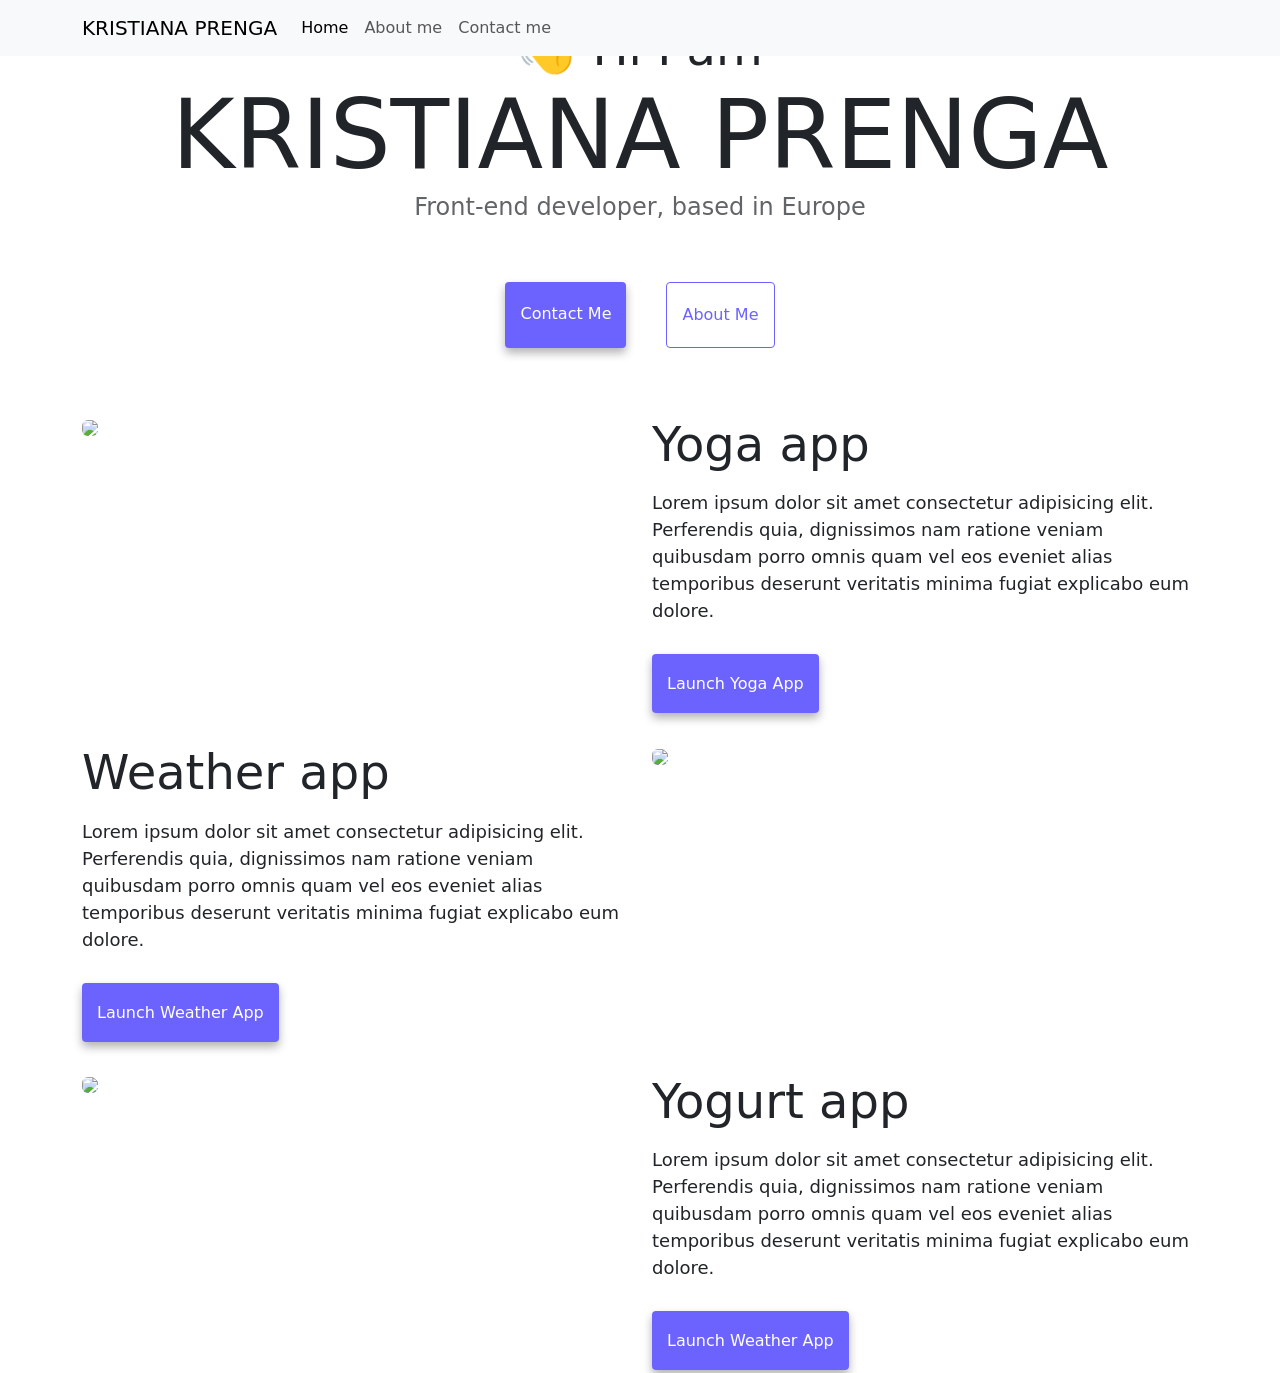
==== index.html @ 47cd1f6c "Create index und style" ====
<!DOCTYPE html>
<html lang="en">
  <head>
    <meta charset="UTF-8" />
    <meta http-equiv="X-UA-Compatible" content="IE=edge" />
    <meta name="viewport" content="width=device-width, initial-scale=1.0" />
    <title>KRISTIANA PRENGA</title>
    <link
      href="https://cdn.jsdelivr.net/npm/bootstrap@5.0.0-beta2/dist/css/bootstrap.min.css"
      rel="stylesheet"
      integrity="sha384-BmbxuPwQa2lc/FVzBcNJ7UAyJxM6wuqIj61tLrc4wSX0szH/Ev+nYRRuWlolflfl"
      crossorigin="anonymous"
    />
    <script
      src="https://cdn.jsdelivr.net/npm/bootstrap@5.0.0-beta2/dist/js/bootstrap.bundle.min.js"
      integrity="sha384-b5kHyXgcpbZJO/tY9Ul7kGkf1S0CWuKcCD38l8YkeH8z8QjE0GmW1gYU5S9FOnJ0"
      crossorigin="anonymous"
    ></script>
    <link rel="stylesheet" href="style.css" />
  </head>
  <body>
    <nav class="navbar navbar-expand-lg navbar-light bg-light fixed-top">
      <div class="container">
        <a class="navbar-brand" href="index.html">KRISTIANA PRENGA</a>
        <button
          class="navbar-toggler"
          type="button"
          data-bs-toggle="collapse"
          data-bs-target="#navbarNav"
          aria-controls="navbarNav"
          aria-expanded="false"
          aria-label="Toggle navigation"
        >
          <span class="navbar-toggler-icon"></span>
        </button>
        <div class="collapse navbar-collapse" id="navbarNav">
          <ul class="navbar-nav">
            <li class="nav-item">
              <a class="nav-link active" aria-current="page" href="index.html"
                >Home</a
              >
            </li>
            <li class="nav-item">
              <a class="nav-link" href="about.html">About me</a>
            </li>
            <li class="nav-item">
              <a class="nav-link" href="about.html#contact">Contact me</a>
            </li>
          </ul>
        </div>
      </div>
    </nav>
    <h2 class="text-center">👋 Hi I am</h2>
    <h1 class="text-center">KRISTIANA PRENGA</h1>
    <h3 class="text-center">Front-end developer, based in Europe</h3>
    <div class="navigation-links mb-5">
      <a href="about.html#contact" class="primary-link">Contact me</a>
      <a href="about.html" class="secondary-link">About me</a>
    </div>
    <div class="container">
      <div class="row">
        <div class="col-6">
          <img src="images/yoga.png" class="img-fluid rounded" />
        </div>
        <div class="col-6">
          <h2 class="mb-3">Yoga app</h2>
          <p>
            Lorem ipsum dolor sit amet consectetur adipisicing elit. Perferendis
            quia, dignissimos nam ratione veniam quibusdam porro omnis quam vel
            eos eveniet alias temporibus deserunt veritatis minima fugiat
            explicabo eum dolore.
          </p>
          <div class="mt-5">
            <a href="#" class="primary-link">Launch Yoga App</a>
          </div>
        </div>
      </div>
      <div class="row mt-5">
        <div class="col-6">
          <h2 class="mb-3">Weather app</h2>
          <p>
            Lorem ipsum dolor sit amet consectetur adipisicing elit. Perferendis
            quia, dignissimos nam ratione veniam quibusdam porro omnis quam vel
            eos eveniet alias temporibus deserunt veritatis minima fugiat
            explicabo eum dolore.
          </p>
          <div class="mt-5">
            <a href="#" class="primary-link">Launch Weather App</a>
          </div>
        </div>
        <div class="col-6">
          <img src="images/weather.png" class="img-fluid rounded" />
        </div>
      </div>
      <div class="row mt-5">
        <div class="col-6">
          <img src="images/yogurt.png" class="img-fluid rounded" />
        </div>
        <div class="col-6">
          <h2 class="mb-3">Yogurt app</h2>
          <p>
            Lorem ipsum dolor sit amet consectetur adipisicing elit. Perferendis
            quia, dignissimos nam ratione veniam quibusdam porro omnis quam vel
            eos eveniet alias temporibus deserunt veritatis minima fugiat
            explicabo eum dolore.
          </p>
          <div class="mt-5">
            <a href="#" class="primary-link">Launch Weather App</a>
          </div>
        </div>
      </div>
    </div>
  </body>
</html>
---- style.css ----
:root {
    --primary-color: #6c63ff;
    --secondary-color: #f5f2fe;
    --box-shadow: 0 5px 10px rgba(0, 0, 0, 0.3);
}

body {
    margin-top: 100px;
}

h1,
h2,
h3 {
    margin: 0;
}

h1 {
    font-size: 96px;
}

h2 {
    font-size: 48px;
}

h3 {
    font-size: 24px;
    opacity: 0.7;
}

p {
    font-size: 18px;
    line-height: 1.5;
}

.navigation-links {
    display: flex;
    margin-top: 40px;
    justify-content: center;
}

.navigation-links a {
    margin: 20px;
}

.primary-link {
    border-radius: 4px;
    padding: 20px 15px;
    text-decoration: none;
    text-transform: capitalize;
    background: var(--primary-color);
    box-shadow: var(--box-shadow);
    color: white;
}

.secondary-link {
    border-radius: 4px;
    padding: 20px 15px;
    text-decoration: none;
    text-transform: capitalize;
    color: var(--primary-color);
    border: 1px solid var(--primary-color);
}

.homepage-link {
    color: var(--primary-color);
    text-align: center;
    display: block;
}

.about-paragraphs {
    margin: 30px 0;
}

.about-paragraphs p {
    margin: 10px;
}

.email-link {
    display: flex;
    justify-content: center;
    color: var(--primary-color);
    font-size: 28px;
    text-decoration: none;
}

.email-link:hover {
    text-decoration: underline;
}

img {
    max-width: 100%;
    height: auto;
}

body {
    margin: 20px;
}
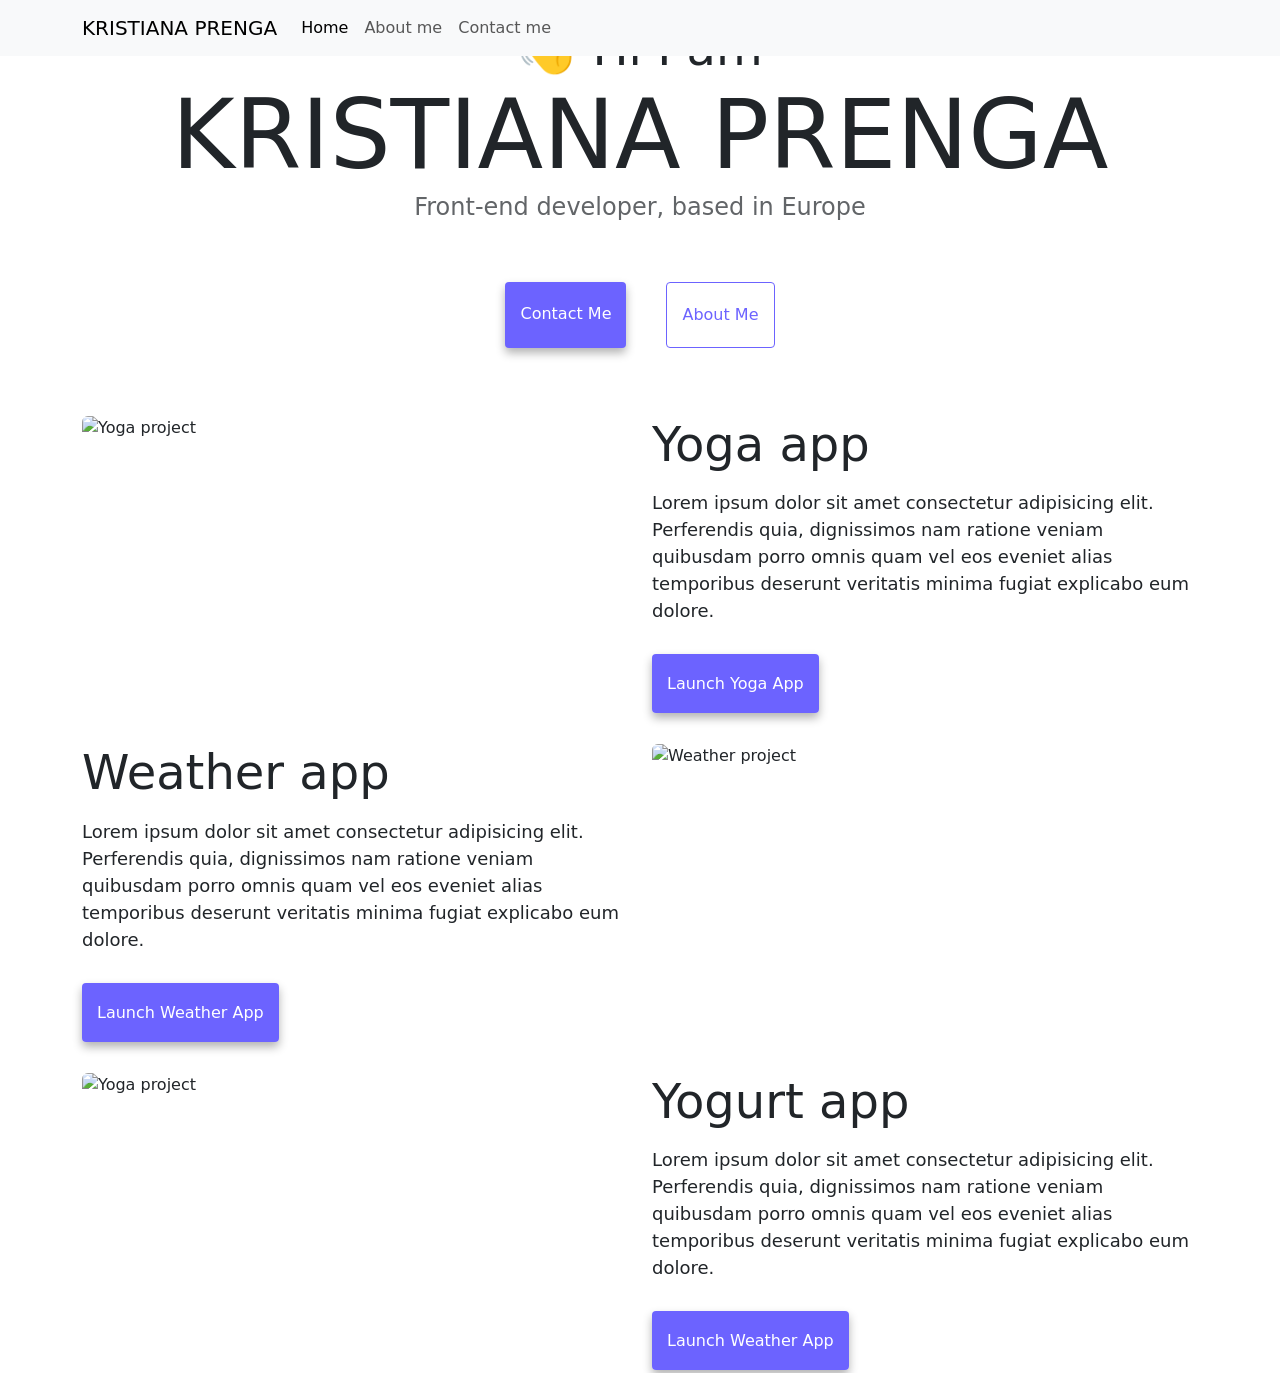
==== commit 83677e36: "Update the images" ====
--- a/index.html
+++ b/index.html
@@ -60,7 +60,7 @@
     <div class="container">
       <div class="row">
         <div class="col-6">
-          <img src="images/yoga.png" class="img-fluid rounded" />
+          <img src="/images/yoga.png" alt="Yoga project " class="img-fluid rounded d-none d-sm-block">
         </div>
         <div class="col-6">
           <h2 class="mb-3">Yoga app</h2>
@@ -89,12 +89,13 @@
           </div>
         </div>
         <div class="col-6">
-          <img src="images/weather.png" class="img-fluid rounded" />
+          <img src="/images/weather.png" alt="Weather project" class="img-fluid rounded d-none d-sm-block" />
         </div>
       </div>
       <div class="row mt-5">
         <div class="col-6">
-          <img src="images/yogurt.png" class="img-fluid rounded" />
+          <img src="/images/yoga.png" alt="Yoga project " class="img-fluid rounded d-none d-sm-block">
+
         </div>
         <div class="col-6">
           <h2 class="mb-3">Yogurt app</h2>
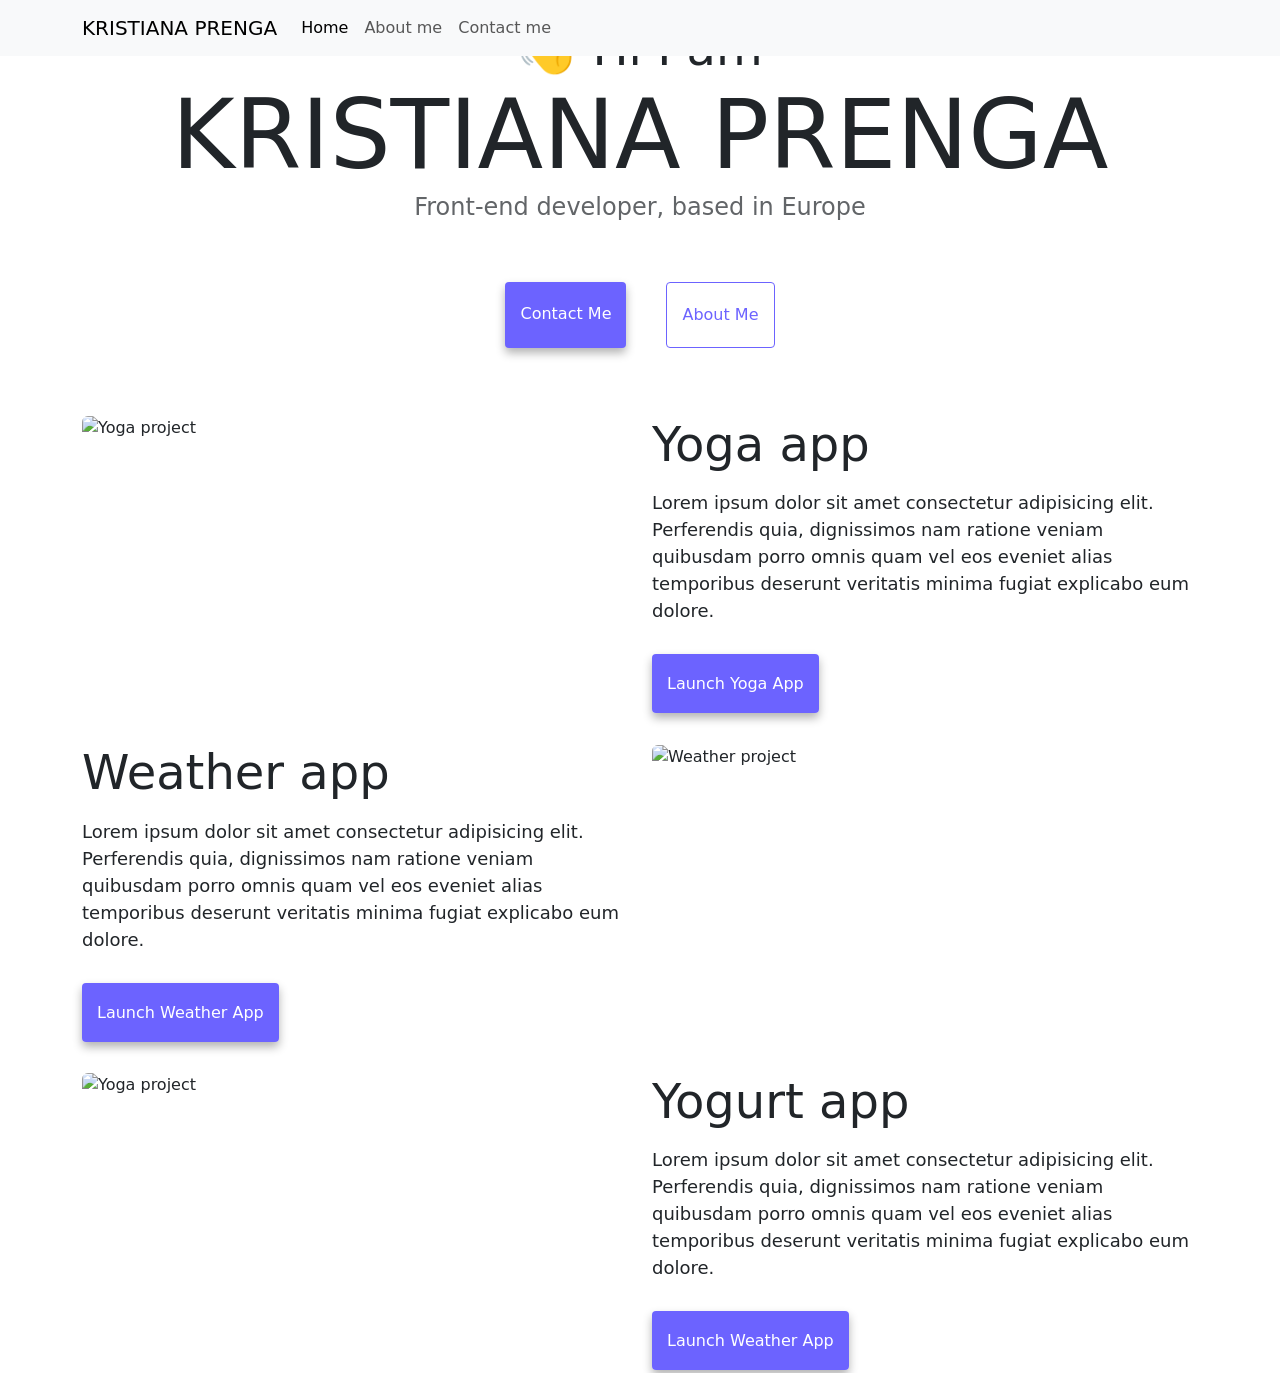
==== commit 96881dd1: "new update" ====
--- a/index.html
+++ b/index.html
@@ -60,7 +60,7 @@
     <div class="container">
       <div class="row">
         <div class="col-6">
-          <img src="/images/yoga.png" alt="Yoga project " class="img-fluid rounded d-none d-sm-block">
+          <img src="images/yoga.png" alt="Yoga project " class="img-fluid rounded">
         </div>
         <div class="col-6">
           <h2 class="mb-3">Yoga app</h2>
@@ -89,12 +89,12 @@
           </div>
         </div>
         <div class="col-6">
-          <img src="/images/weather.png" alt="Weather project" class="img-fluid rounded d-none d-sm-block" />
+          <img src="images/weather.png" alt="Weather project" class="img-fluid rounded" />
         </div>
       </div>
       <div class="row mt-5">
         <div class="col-6">
-          <img src="/images/yoga.png" alt="Yoga project " class="img-fluid rounded d-none d-sm-block">
+          <img src="images/yoga.png" alt="Yoga project " class="img-fluid rounded">
 
         </div>
         <div class="col-6">
